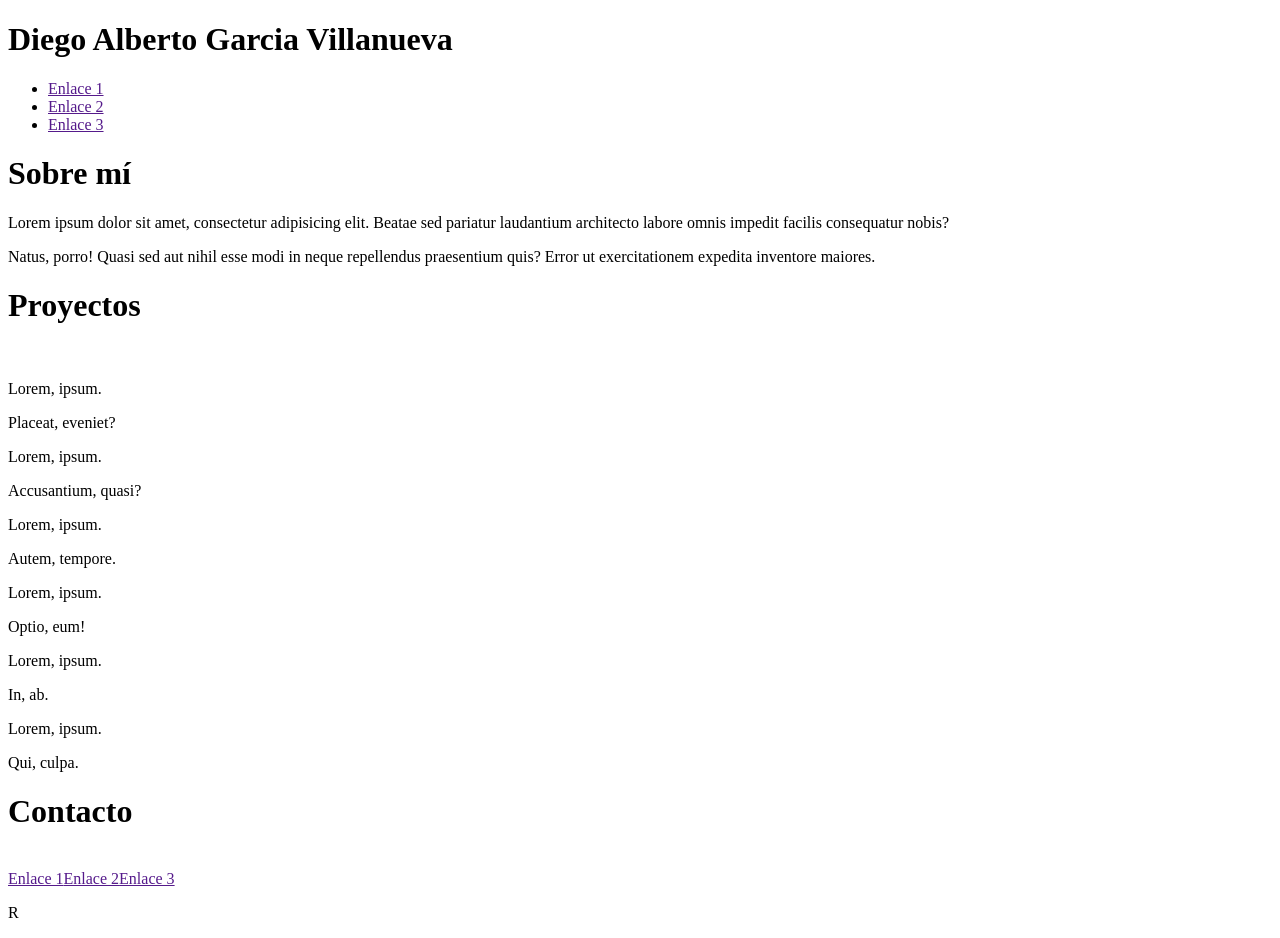
==== index.html @ e9d18394 "Maqueta HTML5" ====
<!DOCTYPE html>
<html lang="en">
<head>
    <meta charset="UTF-8">
    <meta name="viewport" content="width=device-width, initial-scale=1.0">
    <title>Colegio</title>
</head>
<body>
<h1>Diego Alberto Garcia Villanueva</h1>
<nav>
    <ul>
        <li><a href="">Enlace 1</a></li>
        <li><a href="">Enlace 2</a></li>
        <li><a href="">Enlace 3</a></li>
    </ul>
</nav>


<section id="sobremi"></section>
<h1>Sobre mí</h1>
<p>Lorem ipsum dolor sit amet, consectetur adipisicing elit. Beatae sed pariatur laudantium architecto labore omnis impedit facilis consequatur nobis?</p>
<p>Natus, porro! Quasi sed aut nihil esse modi in neque repellendus praesentium quis? Error ut exercitationem expedita inventore maiores.</p>

<h1>Proyectos</h1> <br>
<section>
    <article>
        <p>Lorem, ipsum.</p>
        <p>Placeat, eveniet?</p>
    </article>
    <article>
        <p>Lorem, ipsum.</p>
        <p>Accusantium, quasi?</p>
    </article>
    <article>
        <p>Lorem, ipsum.</p>
        <p>Autem, tempore.</p>
    </article>
</section>
<section>
    <article>
        <p>Lorem, ipsum.</p>
        <p>Optio, eum!</p>
    </article>
    <article>
        <p>Lorem, ipsum.</p>
        <p>In, ab.</p>
    </article>
    <article>
        <p>Lorem, ipsum.</p>
        <p>Qui, culpa.</p>
    </article>
</section>
<h1>Contacto</h1> <br>
<footer>
    <nav><a href="">Enlace 1</a><a href="">Enlace 2</a><a href="">Enlace 3</a></nav>
</footer>
<P>R</P>
</body>
</html>
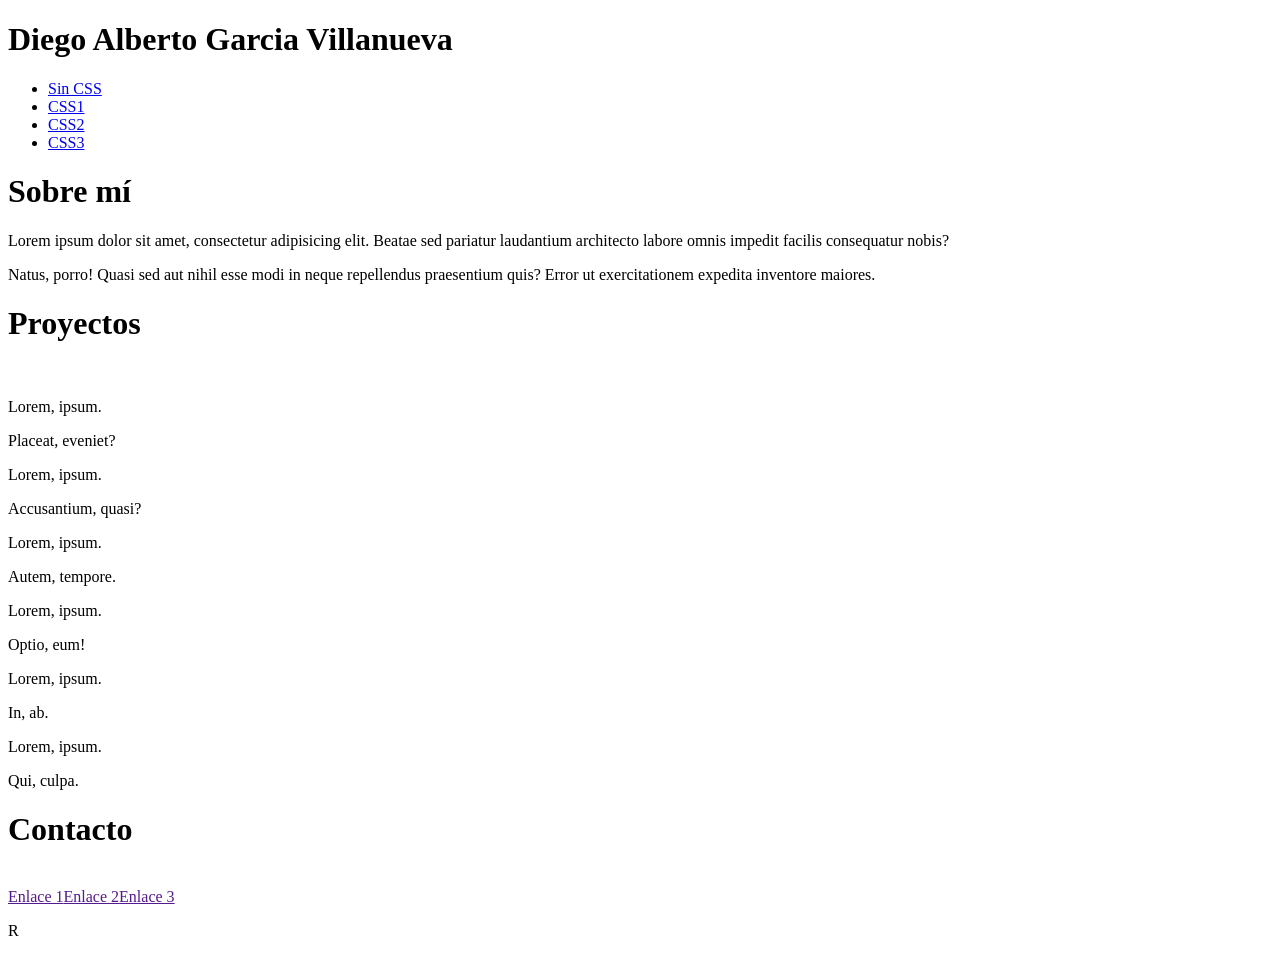
==== commit da9ec57a: "Add files via upload" ====
--- a/index.html
+++ b/index.html
@@ -1,59 +1,61 @@
-<!DOCTYPE html>
-<html lang="en">
-<head>
-    <meta charset="UTF-8">
-    <meta name="viewport" content="width=device-width, initial-scale=1.0">
-    <title>Colegio</title>
-</head>
-<body>
-<h1>Diego Alberto Garcia Villanueva</h1>
-<nav>
-    <ul>
-        <li><a href="">Enlace 1</a></li>
-        <li><a href="">Enlace 2</a></li>
-        <li><a href="">Enlace 3</a></li>
-    </ul>
-</nav>
-
-
-<section id="sobremi"></section>
-<h1>Sobre mí</h1>
-<p>Lorem ipsum dolor sit amet, consectetur adipisicing elit. Beatae sed pariatur laudantium architecto labore omnis impedit facilis consequatur nobis?</p>
-<p>Natus, porro! Quasi sed aut nihil esse modi in neque repellendus praesentium quis? Error ut exercitationem expedita inventore maiores.</p>
-
-<h1>Proyectos</h1> <br>
-<section>
-    <article>
-        <p>Lorem, ipsum.</p>
-        <p>Placeat, eveniet?</p>
-    </article>
-    <article>
-        <p>Lorem, ipsum.</p>
-        <p>Accusantium, quasi?</p>
-    </article>
-    <article>
-        <p>Lorem, ipsum.</p>
-        <p>Autem, tempore.</p>
-    </article>
-</section>
-<section>
-    <article>
-        <p>Lorem, ipsum.</p>
-        <p>Optio, eum!</p>
-    </article>
-    <article>
-        <p>Lorem, ipsum.</p>
-        <p>In, ab.</p>
-    </article>
-    <article>
-        <p>Lorem, ipsum.</p>
-        <p>Qui, culpa.</p>
-    </article>
-</section>
-<h1>Contacto</h1> <br>
-<footer>
-    <nav><a href="">Enlace 1</a><a href="">Enlace 2</a><a href="">Enlace 3</a></nav>
-</footer>
-<P>R</P>
-</body>
+<!DOCTYPE html>
+<html lang="en">
+<head>
+    <meta charset="UTF-8">
+    <meta name="viewport" content="width=device-width, initial-scale=1.0">
+    <title>Colegio</title>
+
+</head>
+<body>
+<h1>Diego Alberto Garcia Villanueva </h1>
+<nav>
+    <ul>
+        <li><a href="index.html">Sin CSS</a></li>
+        <li><a href="index1.html">CSS1</a></li>
+        <li><a href="index2.html">CSS2</a></li>
+        <li><a href="index3.html">CSS3</a></li>
+    </ul>
+</nav>
+
+
+<section id="sobremi"></section>
+<h1>Sobre mí</h1>
+<p>Lorem ipsum dolor sit amet, consectetur adipisicing elit. Beatae sed pariatur laudantium architecto labore omnis impedit facilis consequatur nobis?</p>
+<p>Natus, porro! Quasi sed aut nihil esse modi in neque repellendus praesentium quis? Error ut exercitationem expedita inventore maiores.</p>
+
+<h1>Proyectos</h1> <br>
+<section>
+    <article>
+        <p>Lorem, ipsum.</p>
+        <p>Placeat, eveniet?</p>
+    </article>
+    <article>
+        <p>Lorem, ipsum.</p>
+        <p>Accusantium, quasi?</p>
+    </article>
+    <article>
+        <p>Lorem, ipsum.</p>
+        <p>Autem, tempore.</p>
+    </article>
+</section>
+<section>
+    <article>
+        <p>Lorem, ipsum.</p>
+        <p>Optio, eum!</p>
+    </article>
+    <article>
+        <p>Lorem, ipsum.</p>
+        <p>In, ab.</p>
+    </article>
+    <article>
+        <p>Lorem, ipsum.</p>
+        <p>Qui, culpa.</p>
+    </article>
+</section>
+<h1>Contacto</h1> <br>
+<footer>
+    <nav><a href="">Enlace 1</a><a href="">Enlace 2</a><a href="">Enlace 3</a></nav>
+</footer>
+<P>R</P>
+</body>
 </html>
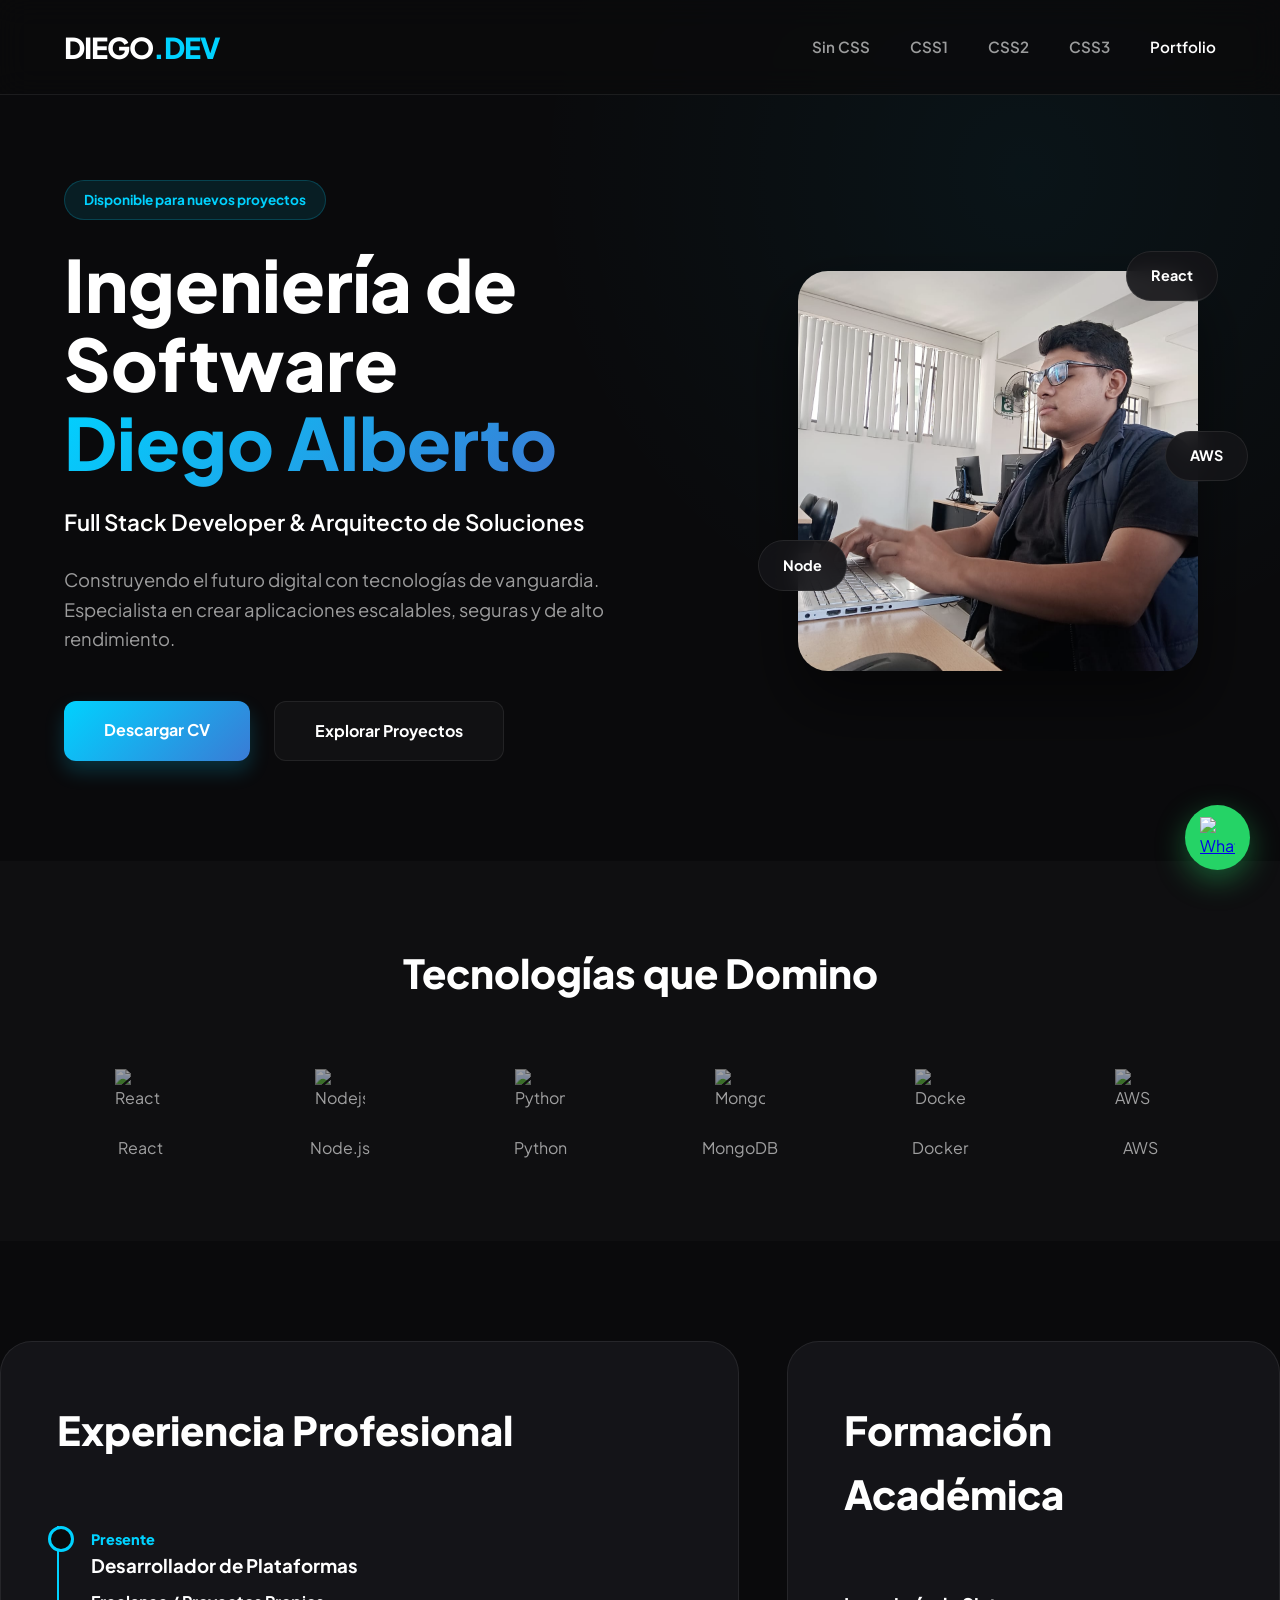
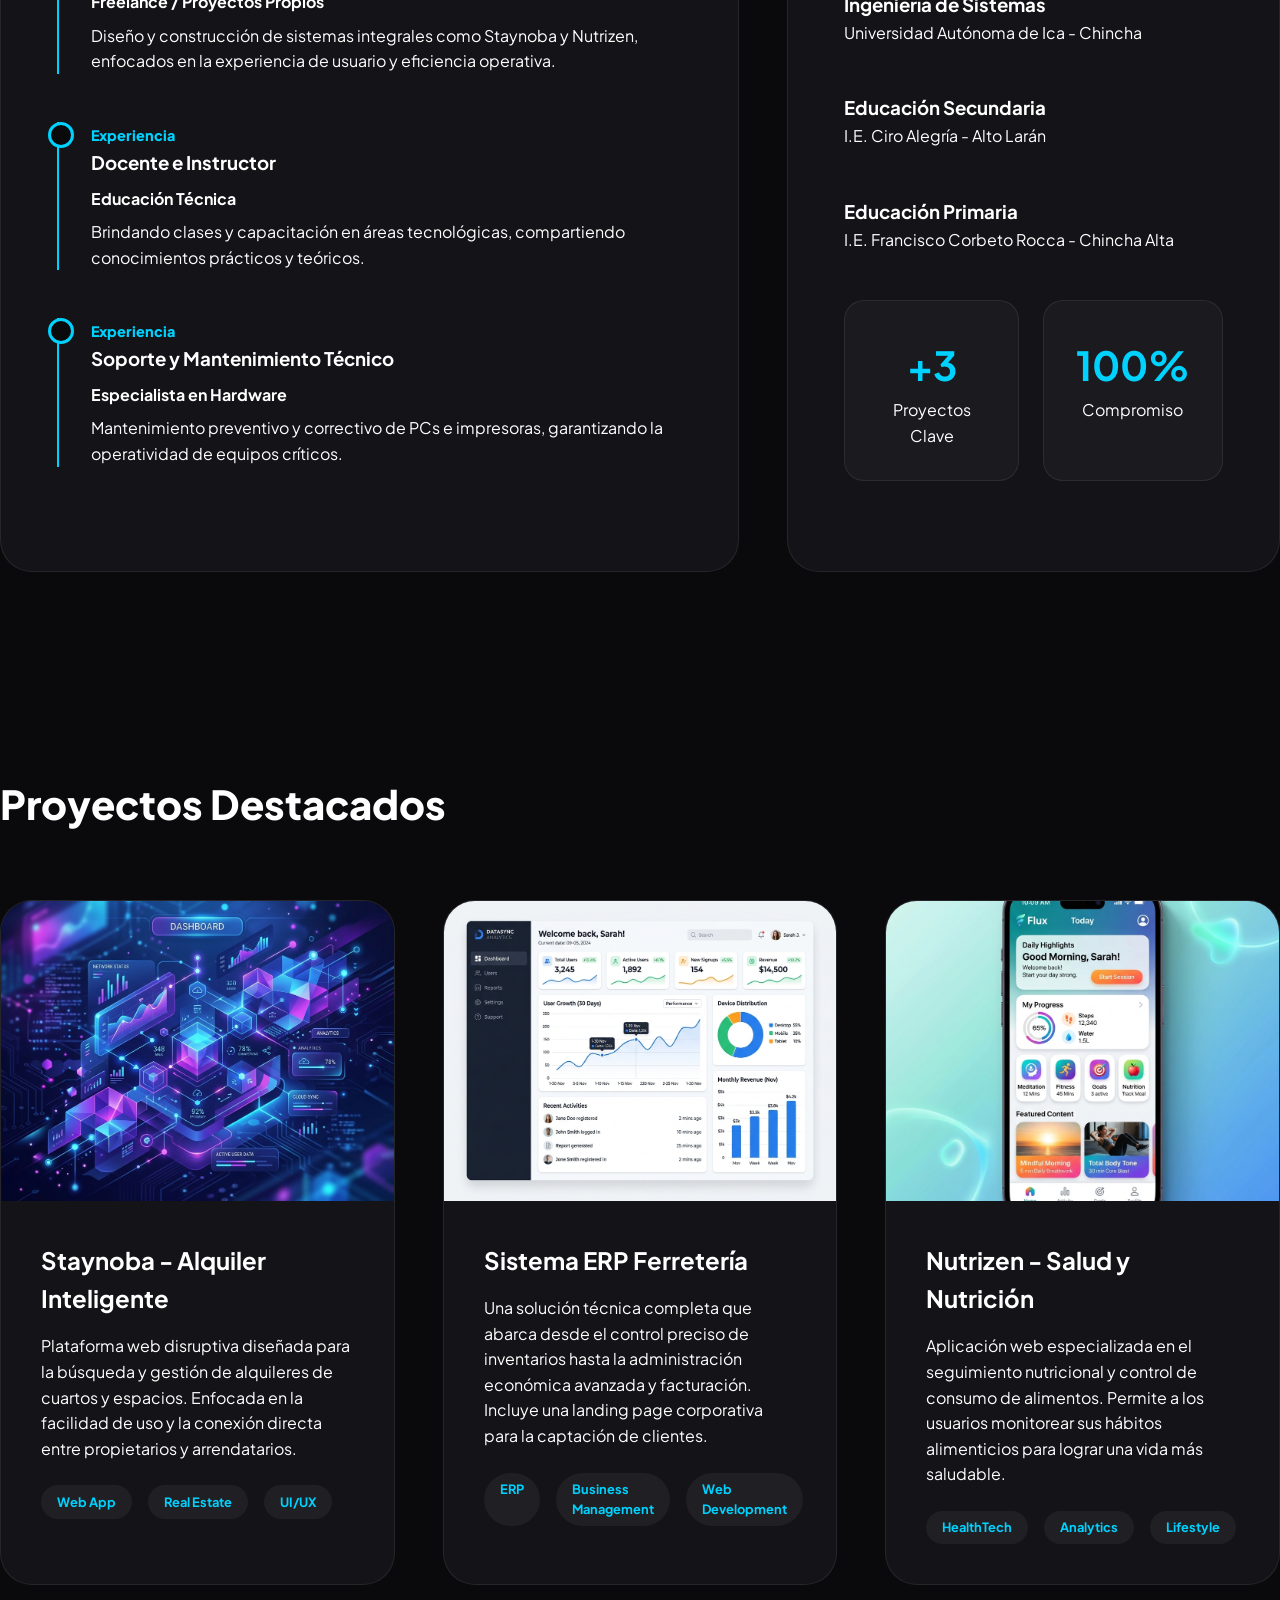
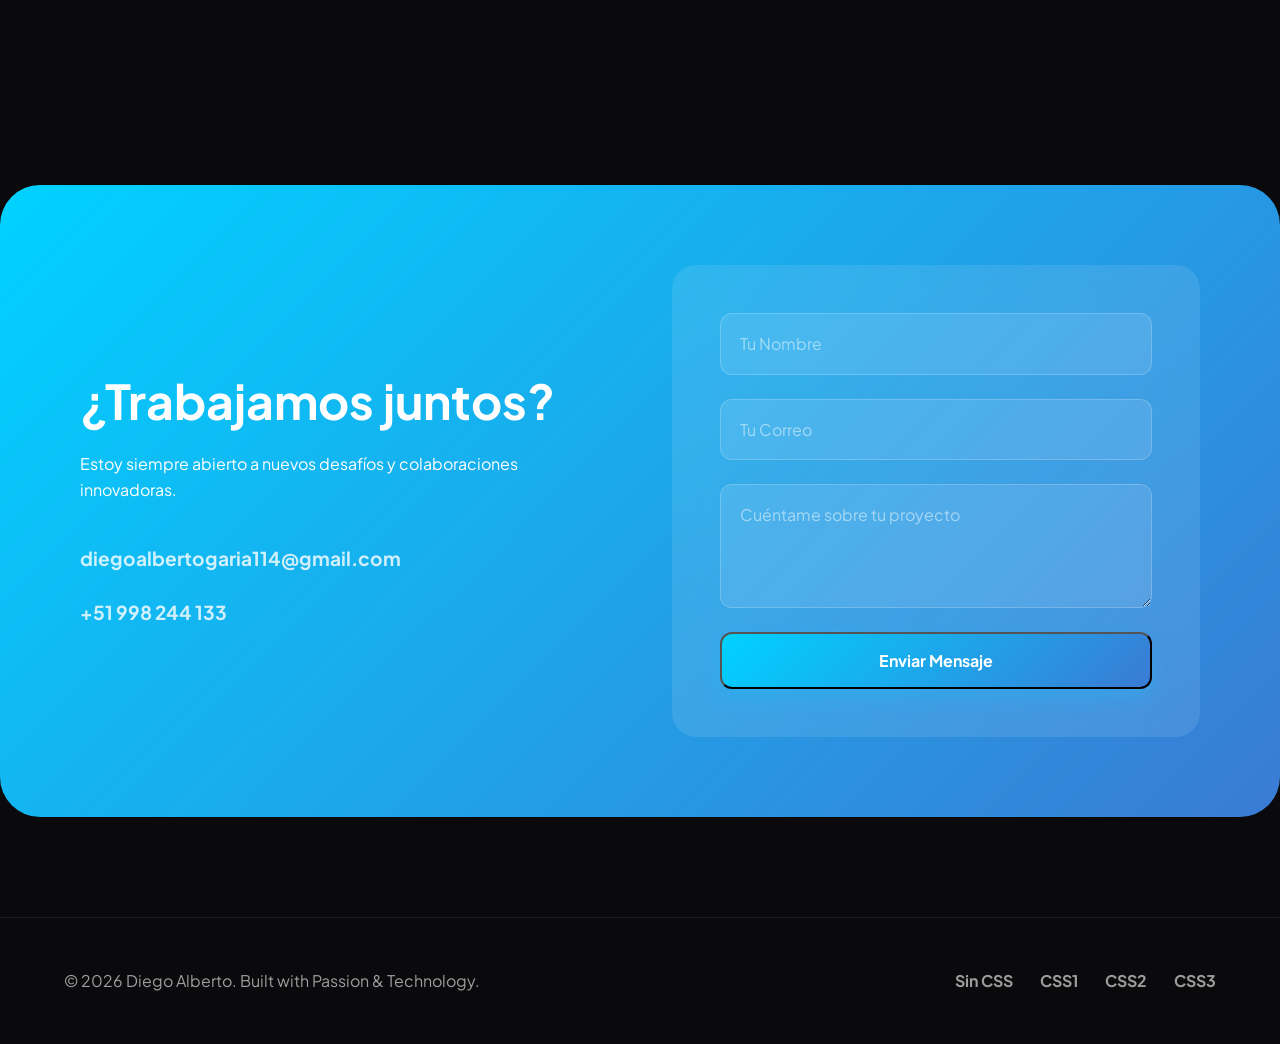
==== commit 97875226: "Primer commit: Portafolio Premium Diego Alberto" ====
--- a/index.html
+++ b/index.html
@@ -1,61 +1,213 @@
-<!DOCTYPE html>
-<html lang="en">
-<head>
-    <meta charset="UTF-8">
-    <meta name="viewport" content="width=device-width, initial-scale=1.0">
-    <title>Colegio</title>
-
-</head>
-<body>
-<h1>Diego Alberto Garcia Villanueva </h1>
-<nav>
-    <ul>
-        <li><a href="index.html">Sin CSS</a></li>
-        <li><a href="index1.html">CSS1</a></li>
-        <li><a href="index2.html">CSS2</a></li>
-        <li><a href="index3.html">CSS3</a></li>
-    </ul>
-</nav>
-
-
-<section id="sobremi"></section>
-<h1>Sobre mí</h1>
-<p>Lorem ipsum dolor sit amet, consectetur adipisicing elit. Beatae sed pariatur laudantium architecto labore omnis impedit facilis consequatur nobis?</p>
-<p>Natus, porro! Quasi sed aut nihil esse modi in neque repellendus praesentium quis? Error ut exercitationem expedita inventore maiores.</p>
-
-<h1>Proyectos</h1> <br>
-<section>
-    <article>
-        <p>Lorem, ipsum.</p>
-        <p>Placeat, eveniet?</p>
-    </article>
-    <article>
-        <p>Lorem, ipsum.</p>
-        <p>Accusantium, quasi?</p>
-    </article>
-    <article>
-        <p>Lorem, ipsum.</p>
-        <p>Autem, tempore.</p>
-    </article>
-</section>
-<section>
-    <article>
-        <p>Lorem, ipsum.</p>
-        <p>Optio, eum!</p>
-    </article>
-    <article>
-        <p>Lorem, ipsum.</p>
-        <p>In, ab.</p>
-    </article>
-    <article>
-        <p>Lorem, ipsum.</p>
-        <p>Qui, culpa.</p>
-    </article>
-</section>
-<h1>Contacto</h1> <br>
-<footer>
-    <nav><a href="">Enlace 1</a><a href="">Enlace 2</a><a href="">Enlace 3</a></nav>
-</footer>
-<P>R</P>
-</body>
-</html>+<!DOCTYPE html>
+<html lang="es">
+
+<head>
+    <meta charset="UTF-8">
+    <meta name="viewport" content="width=device-width, initial-scale=1.0">
+    <title>Diego Alberto - Full Stack Developer | Portafolio</title>
+    <link rel="preconnect" href="https://fonts.googleapis.com">
+    <link rel="preconnect" href="https://fonts.gstatic.com" crossorigin>
+    <link href="https://fonts.googleapis.com/css2?family=Plus+Jakarta+Sans:wght@300;400;500;600;700;800&display=swap"
+        rel="stylesheet">
+    <link rel="stylesheet" href="portafolio.css">
+</head>
+
+<body class="premium-portfolio">
+    <!-- Navbar -->
+    <header class="main-header">
+        <nav class="container">
+            <div class="logo">DIEGO<span>.DEV</span></div>
+            <ul class="nav-links">
+                <li><a href="links.html">Sin CSS</a></li>
+                <li><a href="index1.html">CSS1</a></li>
+                <li><a href="index2.html">CSS2</a></li>
+                <li><a href="index3.html">CSS3</a></li>
+                <li><a href="temp_links.html" class="active">Portfolio</a></li>
+            </ul>
+        </nav>
+    </header>
+
+    <main>
+        <!-- Hero Section -->
+        <section id="inicio" class="hero-section">
+            <div class="container hero-container">
+                <div class="hero-content">
+                    <span class="badge">Disponible para nuevos proyectos</span>
+                    <h1>Ingeniería de Software <br> <span class="highlight">Diego Alberto</span></h1>
+                    <p class="role">Full Stack Developer & Arquitecto de Soluciones</p>
+                    <p class="description">Construyendo el futuro digital con tecnologías de vanguardia. Especialista en
+                        crear aplicaciones escalables, seguras y de alto rendimiento.</p>
+                    <div class="hero-btns">
+                        <a href="CV_Diego.pdf" download class="btn btn-filled">Descargar CV</a>
+                        <a href="#proyectos" class="btn btn-outlined">Explorar Proyectos</a>
+                    </div>
+                </div>
+                <div class="hero-image">
+                    <div class="img-wrapper">
+                        <img src="profile.png" alt="Diego Alberto" id="profile-img">
+                        <div class="tech-orb orb-1">React</div>
+                        <div class="tech-orb orb-2">Node</div>
+                        <div class="tech-orb orb-3">AWS</div>
+                    </div>
+                </div>
+            </div>
+        </section>
+
+        <!-- Tech Stack Section -->
+        <section class="tech-stack">
+            <div class="container">
+                <h2 class="section-title text-center">Tecnologías que Domino</h2>
+                <div class="tech-grid">
+                    <div class="tech-item"><img
+                            src="https://raw.githubusercontent.com/devicons/devicon/master/icons/react/react-original.svg"
+                            alt="React"><span>React</span></div>
+                    <div class="tech-item"><img
+                            src="https://raw.githubusercontent.com/devicons/devicon/master/icons/nodejs/nodejs-original.svg"
+                            alt="Nodejs"><span>Node.js</span></div>
+                    <div class="tech-item"><img
+                            src="https://raw.githubusercontent.com/devicons/devicon/master/icons/python/python-original.svg"
+                            alt="Python"><span>Python</span></div>
+                    <div class="tech-item"><img
+                            src="https://raw.githubusercontent.com/devicons/devicon/master/icons/mongodb/mongodb-original.svg"
+                            alt="MongoDB"><span>MongoDB</span></div>
+                    <div class="tech-item"><img
+                            src="https://raw.githubusercontent.com/devicons/devicon/master/icons/docker/docker-original.svg"
+                            alt="Docker"><span>Docker</span></div>
+                    <div class="tech-item"><img
+                            src="https://raw.githubusercontent.com/devicons/devicon/master/icons/amazonwebservices/amazonwebservices-original-wordmark.svg"
+                            alt="AWS"><span>AWS</span></div>
+                </div>
+            </div>
+        </section>
+
+        <!-- About & CV -->
+        <section id="sobre-mi" class="about-cv-section container">
+            <div class="glass-grid">
+                <div class="cv-column">
+                    <h2 class="section-title">Experiencia Profesional</h2>
+                    <div class="timeline">
+                        <div class="timeline-item">
+                            <span class="date">Presente</span>
+                            <h3>Desarrollador de Plataformas</h3>
+                            <p class="company">Freelance / Proyectos Propios</p>
+                            <p>Diseño y construcción de sistemas integrales como Staynoba y Nutrizen, enfocados en la experiencia de usuario y eficiencia operativa.</p>
+                        </div>
+                        <div class="timeline-item">
+                            <span class="date">Experiencia</span>
+                            <h3>Docente e Instructor</h3>
+                            <p class="company">Educación Técnica</p>
+                            <p>Brindando clases y capacitación en áreas tecnológicas, compartiendo conocimientos prácticos y teóricos.</p>
+                        </div>
+                        <div class="timeline-item">
+                            <span class="date">Experiencia</span>
+                            <h3>Soporte y Mantenimiento Técnico</h3>
+                            <p class="company">Especialista en Hardware</p>
+                            <p>Mantenimiento preventivo y correctivo de PCs e impresoras, garantizando la operatividad de equipos críticos.</p>
+                        </div>
+                    </div>
+                </div>
+                <div class="cv-column">
+                    <h2 class="section-title">Formación Académica</h2>
+                    <div class="edu-card">
+                        <h3>Ingeniería de Sistemas</h3>
+                        <p>Universidad Autónoma de Ica - Chincha</p>
+                    </div>
+                    <div class="edu-card">
+                        <h3>Educación Secundaria</h3>
+                        <p>I.E. Ciro Alegría - Alto Larán</p>
+                    </div>
+                    <div class="edu-card">
+                        <h3>Educación Primaria</h3>
+                        <p>I.E. Francisco Corbeto Rocca - Chincha Alta</p>
+                    </div>
+                    <div class="stats-grid">
+                        <div class="stat-item"><h4>+3</h4><p>Proyectos Clave</p></div>
+                        <div class="stat-item"><h4>100%</h4><p>Compromiso</p></div>
+                    </div>
+                </div>
+            </div>
+        </section>
+
+        <section id="proyectos" class="projects-section container">
+            <h2 class="section-title">Proyectos Destacados</h2>
+            <div class="projects-container">
+                <article class="project-card-premium">
+                    <div class="project-preview">
+                        <img src="project1.png" alt="Staynoba">
+                    </div>
+                    <div class="project-details">
+                        <h3>Staynoba - Alquiler Inteligente</h3>
+                        <p>Plataforma web disruptiva diseñada para la búsqueda y gestión de alquileres de cuartos y espacios. Enfocada en la facilidad de uso y la conexión directa entre propietarios y arrendatarios.</p>
+                        <div class="project-tags">
+                            <span>Web App</span><span>Real Estate</span><span>UI/UX</span>
+                        </div>
+                    </div>
+                </article>
+                <article class="project-card-premium">
+                    <div class="project-preview">
+                        <img src="project2.png" alt="Sistema Ferretería">
+                    </div>
+                    <div class="project-details">
+                        <h3>Sistema ERP Ferretería</h3>
+                        <p>Una solución técnica completa que abarca desde el control preciso de inventarios hasta la administración económica avanzada y facturación. Incluye una landing page corporativa para la captación de clientes.</p>
+                        <div class="project-tags">
+                            <span>ERP</span><span>Business Management</span><span>Web Development</span>
+                        </div>
+                    </div>
+                </article>
+                <article class="project-card-premium">
+                    <div class="project-preview">
+                        <img src="project3.png" alt="Nutrizen">
+                    </div>
+                    <div class="project-details">
+                        <h3>Nutrizen - Salud y Nutrición</h3>
+                        <p>Aplicación web especializada en el seguimiento nutricional y control de consumo de alimentos. Permite a los usuarios monitorear sus hábitos alimenticios para lograr una vida más saludable.</p>
+                        <div class="project-tags">
+                            <span>HealthTech</span><span>Analytics</span><span>Lifestyle</span>
+                        </div>
+                    </div>
+                </article>
+            </div>
+        </section>
+
+        <!-- Contact Section -->
+        <section id="contacto" class="contact-premium container">
+            <div class="contact-wrapper">
+                <div class="contact-info">
+                    <h2>¿Trabajamos juntos?</h2>
+                    <p>Estoy siempre abierto a nuevos desafíos y colaboraciones innovadoras.</p>
+                    <div class="contact-links">
+                        <a href="mailto:diegoalbertogaria114@gmail.com"
+                            class="c-link">diegoalbertogaria114@gmail.com</a>
+                        <a href="tel:998244133" class="c-link">+51 998 244 133</a>
+                    </div>
+                </div>
+                <form class="contact-form">
+                    <input type="text" placeholder="Tu Nombre" required>
+                    <input type="email" placeholder="Tu Correo" required>
+                    <textarea placeholder="Cuéntame sobre tu proyecto" rows="4" required></textarea>
+                    <button type="submit" class="btn btn-filled">Enviar Mensaje</button>
+                </form>
+            </div>
+        </section>
+    </main>
+
+    <footer>
+        <div class="container footer-bottom">
+            <p>&copy; 2026 Diego Alberto. Built with Passion & Technology.</p>
+            <div class="footer-return">
+                <a href="links.html">Sin CSS</a>
+                <a href="index1.html">CSS1</a>
+                <a href="index2.html">CSS2</a>
+                <a href="index3.html">CSS3</a>
+            </div>
+        </div>
+    </footer>
+
+    <!-- WhatsApp Button -->
+    <a href="https://wa.me/51998244133" class="whatsapp-btn" target="_blank">
+        <img src="https://upload.wikimedia.org/wikipedia/commons/6/6b/WhatsApp.svg" alt="WhatsApp">
+    </a>
+</body>
+
+</html>
--- a/portafolio.css
+++ b/portafolio.css
@@ -0,0 +1,499 @@
+/* Premium Technology Portfolio System */
+:root {
+    --bg-dark: #0a0a0c;
+    --bg-card: #141418;
+    --primary: #00d2ff;
+    --secondary: #3a7bd5;
+    --accent: #25d366;
+    --text-white: #ffffff;
+    --text-muted: rgba(255, 255, 255, 0.6);
+    --gradient: linear-gradient(135deg, var(--primary) 0%, var(--secondary) 100%);
+    --glass: rgba(255, 255, 255, 0.03);
+    --glass-border: rgba(255, 255, 255, 0.08);
+}
+
+* {
+    margin: 0;
+    padding: 0;
+    box-sizing: border-box;
+    font-family: 'Plus Jakarta Sans', sans-serif;
+    scroll-behavior: smooth;
+}
+
+body {
+    background-color: var(--bg-dark);
+    color: var(--text-white);
+    line-height: 1.6;
+    overflow-x: hidden;
+}
+
+.container {
+    max-width: 1300px;
+    margin: 0 auto;
+    padding: 0 5%;
+}
+
+/* Header */
+.main-header {
+    background: rgba(10, 10, 12, 0.8);
+    backdrop-filter: blur(15px);
+    padding: 1.5rem 0;
+    position: fixed;
+    width: 100%;
+    top: 0;
+    z-index: 1000;
+    border-bottom: 1px solid var(--glass-border);
+}
+
+.main-header nav {
+    display: flex;
+    justify-content: space-between;
+    align-items: center;
+}
+
+.logo {
+    font-size: 1.8rem;
+    font-weight: 800;
+    letter-spacing: -1px;
+}
+
+.logo span {
+    color: var(--primary);
+}
+
+.nav-links {
+    display: flex;
+    list-style: none;
+    gap: 2.5rem;
+}
+
+.nav-links a {
+    text-decoration: none;
+    color: var(--text-muted);
+    font-size: 0.95rem;
+    font-weight: 600;
+    transition: 0.3s;
+}
+
+.nav-links a:hover, .nav-links a.active {
+    color: var(--text-white);
+}
+
+/* Hero Section */
+.hero-section {
+    padding: 180px 0 100px;
+    background: radial-gradient(circle at 80% 20%, rgba(0, 210, 255, 0.05) 0%, transparent 40%);
+}
+
+.hero-container {
+    display: flex;
+    align-items: center;
+    gap: 4rem;
+}
+
+.hero-content {
+    flex: 1.5;
+}
+
+.badge {
+    background: rgba(0, 210, 255, 0.1);
+    color: var(--primary);
+    padding: 0.5rem 1.2rem;
+    border-radius: 50px;
+    font-size: 0.85rem;
+    font-weight: 700;
+    display: inline-block;
+    margin-bottom: 1.5rem;
+    border: 1px solid rgba(0, 210, 255, 0.2);
+}
+
+.hero-content h1 {
+    font-size: clamp(2.5rem, 6vw, 4.5rem);
+    line-height: 1.1;
+    margin-bottom: 1.5rem;
+    font-weight: 800;
+}
+
+.highlight {
+    background: var(--gradient);
+    -webkit-background-clip: text;
+    -webkit-text-fill-color: transparent;
+}
+
+.role {
+    font-size: 1.4rem;
+    font-weight: 600;
+    color: var(--text-white);
+    margin-bottom: 1.5rem;
+}
+
+.description {
+    color: var(--text-muted);
+    font-size: 1.15rem;
+    margin-bottom: 3rem;
+    max-width: 600px;
+}
+
+.hero-btns {
+    display: flex;
+    gap: 1.5rem;
+}
+
+.btn {
+    padding: 1rem 2.5rem;
+    border-radius: 12px;
+    text-decoration: none;
+    font-weight: 700;
+    transition: all 0.4s cubic-bezier(0.175, 0.885, 0.32, 1.275);
+    font-size: 1rem;
+}
+
+.btn-filled {
+    background: var(--gradient);
+    color: white;
+    box-shadow: 0 10px 20px rgba(0, 210, 255, 0.2);
+}
+
+.btn-filled:hover {
+    transform: translateY(-5px);
+    box-shadow: 0 15px 30px rgba(0, 210, 255, 0.4);
+}
+
+.btn-outlined {
+    border: 1px solid var(--glass-border);
+    color: var(--text-white);
+    background: var(--glass);
+}
+
+.btn-outlined:hover {
+    background: rgba(255,255,255,0.05);
+    transform: translateY(-5px);
+}
+
+/* Hero Image & Orbs */
+.hero-image {
+    flex: 1;
+    display: flex;
+    justify-content: center;
+    position: relative;
+}
+
+.img-wrapper {
+    width: 400px;
+    height: 400px;
+    position: relative;
+}
+
+#profile-img {
+    width: 100%;
+    height: 100%;
+    object-fit: cover;
+    border-radius: 30px;
+    filter: grayscale(20%);
+    box-shadow: 0 30px 60px rgba(0,0,0,0.5);
+}
+
+.tech-orb {
+    position: absolute;
+    padding: 0.8rem 1.5rem;
+    background: rgba(20, 20, 24, 0.9);
+    border: 1px solid var(--glass-border);
+    backdrop-filter: blur(10px);
+    border-radius: 50px;
+    font-weight: 700;
+    font-size: 0.9rem;
+    animation: floating 3s ease-in-out infinite;
+}
+
+.orb-1 { top: -20px; right: -20px; animation-delay: 0s; }
+.orb-2 { bottom: 20%; left: -40px; animation-delay: 1s; }
+.orb-3 { top: 40%; right: -50px; animation-delay: 2s; }
+
+@keyframes floating {
+    0%, 100% { transform: translateY(0); }
+    50% { transform: translateY(-15px); }
+}
+
+/* Tech Stack */
+.tech-stack {
+    padding: 80px 0;
+    background: rgba(255, 255, 255, 0.02);
+}
+
+.section-title {
+    font-size: 2.5rem;
+    margin-bottom: 4rem;
+    font-weight: 800;
+}
+
+.text-center { text-align: center; }
+
+.tech-grid {
+    display: grid;
+    grid-template-columns: repeat(auto-fit, minmax(150px, 1fr));
+    gap: 3rem;
+    justify-items: center;
+}
+
+.tech-item {
+    display: flex;
+    flex-direction: column;
+    align-items: center;
+    gap: 1rem;
+    opacity: 0.6;
+    transition: 0.3s;
+}
+
+.tech-item:hover {
+    opacity: 1;
+    transform: translateY(-5px);
+}
+
+.tech-item img {
+    width: 50px;
+    height: 50px;
+}
+
+/* About & CV Glass */
+.about-cv-section { padding: 100px 0; }
+
+.glass-grid {
+    display: grid;
+    grid-template-columns: 1.5fr 1fr;
+    gap: 3rem;
+}
+
+.cv-column {
+    background: var(--bg-card);
+    padding: 3.5rem;
+    border-radius: 32px;
+    border: 1px solid var(--glass-border);
+}
+
+.timeline-item {
+    margin-bottom: 3rem;
+    padding-left: 2rem;
+    border-left: 2px solid var(--primary);
+    position: relative;
+}
+
+.timeline-item::before {
+    content: '';
+    position: absolute;
+    left: -11px;
+    top: 0;
+    width: 20px;
+    height: 20px;
+    background: var(--bg-dark);
+    border: 3px solid var(--primary);
+    border-radius: 50%;
+}
+
+.date {
+    color: var(--primary);
+    font-weight: 800;
+    font-size: 0.9rem;
+}
+
+.company {
+    font-weight: 700;
+    color: var(--text-white);
+    margin: 0.5rem 0;
+}
+
+.edu-card {
+    margin-bottom: 3rem;
+}
+
+.specialization {
+    color: var(--primary);
+    font-weight: 600;
+    margin-top: 0.5rem;
+}
+
+.stats-grid {
+    display: grid;
+    grid-template-columns: 1fr 1fr;
+    gap: 1.5rem;
+}
+
+.stat-item {
+    background: var(--glass);
+    padding: 2rem;
+    border-radius: 20px;
+    text-align: center;
+    border: 1px solid var(--glass-border);
+}
+
+.stat-item h4 { font-size: 2.5rem; color: var(--primary); }
+
+/* Project Cards Premium */
+.projects-section { padding: 100px 0; }
+
+.projects-container {
+    display: grid;
+    grid-template-columns: repeat(auto-fit, minmax(350px, 1fr));
+    gap: 3rem;
+}
+
+.project-card-premium {
+    background: var(--bg-card);
+    border-radius: 32px;
+    overflow: hidden;
+    border: 1px solid var(--glass-border);
+    transition: 0.4s;
+}
+
+.project-card-premium:hover {
+    transform: translateY(-10px);
+    border-color: var(--primary);
+}
+
+.project-preview {
+    height: 300px;
+    overflow: hidden;
+}
+
+.project-preview img {
+    width: 100%;
+    height: 100%;
+    object-fit: cover;
+    transition: 0.5s;
+}
+
+.project-card-premium:hover .project-preview img {
+    transform: scale(1.1);
+}
+
+.project-details { padding: 2.5rem; }
+
+.project-details h3 { font-size: 1.5rem; margin-bottom: 1rem; }
+
+.project-tags {
+    display: flex;
+    gap: 1rem;
+    margin-top: 1.5rem;
+}
+
+.project-tags span {
+    font-size: 0.8rem;
+    background: rgba(255,255,255,0.05);
+    padding: 0.4rem 1rem;
+    border-radius: 50px;
+    color: var(--primary);
+    font-weight: 700;
+}
+
+/* Contact Premium */
+.contact-premium { padding: 100px 0; }
+
+.contact-wrapper {
+    background: var(--gradient);
+    border-radius: 40px;
+    padding: 5rem;
+    display: grid;
+    grid-template-columns: 1fr 1fr;
+    gap: 4rem;
+    align-items: center;
+}
+
+.contact-info h2 { font-size: 3rem; margin-bottom: 1.5rem; line-height: 1.1; }
+
+.contact-links {
+    display: flex;
+    flex-direction: column;
+    gap: 1.5rem;
+    margin-top: 2.5rem;
+}
+
+.c-link {
+    color: white;
+    text-decoration: none;
+    font-size: 1.2rem;
+    font-weight: 700;
+    opacity: 0.8;
+    transition: 0.3s;
+}
+
+.c-link:hover { opacity: 1; transform: translateX(10px); }
+
+.contact-form {
+    background: rgba(255, 255, 255, 0.1);
+    backdrop-filter: blur(20px);
+    padding: 3rem;
+    border-radius: 24px;
+    display: flex;
+    flex-direction: column;
+    gap: 1.5rem;
+}
+
+.contact-form input, .contact-form textarea {
+    background: rgba(255, 255, 255, 0.1);
+    border: 1px solid rgba(255, 255, 255, 0.2);
+    padding: 1.2rem;
+    border-radius: 12px;
+    color: white;
+    font-size: 1rem;
+}
+
+.contact-form input::placeholder, .contact-form textarea::placeholder { color: rgba(255,255,255,0.5); }
+
+/* Footer */
+footer {
+    padding: 50px 0;
+    border-top: 1px solid var(--glass-border);
+}
+
+.footer-bottom {
+    display: flex;
+    justify-content: space-between;
+    align-items: center;
+    color: var(--text-muted);
+}
+
+.footer-return a {
+    color: var(--text-muted);
+    text-decoration: none;
+    margin-left: 1.5rem;
+    font-weight: 700;
+}
+
+.footer-return a:hover { color: var(--primary); }
+
+/* WhatsApp */
+.whatsapp-btn {
+    position: fixed;
+    bottom: 30px;
+    right: 30px;
+    width: 65px;
+    height: 65px;
+    background: var(--accent);
+    border-radius: 50%;
+    display: flex;
+    justify-content: center;
+    align-items: center;
+    box-shadow: 0 10px 30px rgba(37, 211, 102, 0.4);
+    z-index: 2000;
+    transition: 0.3s;
+}
+
+.whatsapp-btn:hover { transform: scale(1.1); }
+.whatsapp-btn img { width: 35px; }
+
+/* Responsive */
+@media (max-width: 992px) {
+    .hero-container, .glass-grid, .projects-container, .contact-wrapper {
+        grid-template-columns: 1fr;
+        text-align: center;
+    }
+    
+    .hero-container { flex-direction: column; }
+    
+    .hero-btns { justify-content: center; }
+    
+    .img-wrapper { width: 300px; height: 300px; }
+    
+    .contact-form { padding: 2rem; }
+    
+    .nav-links { display: none; }
+}
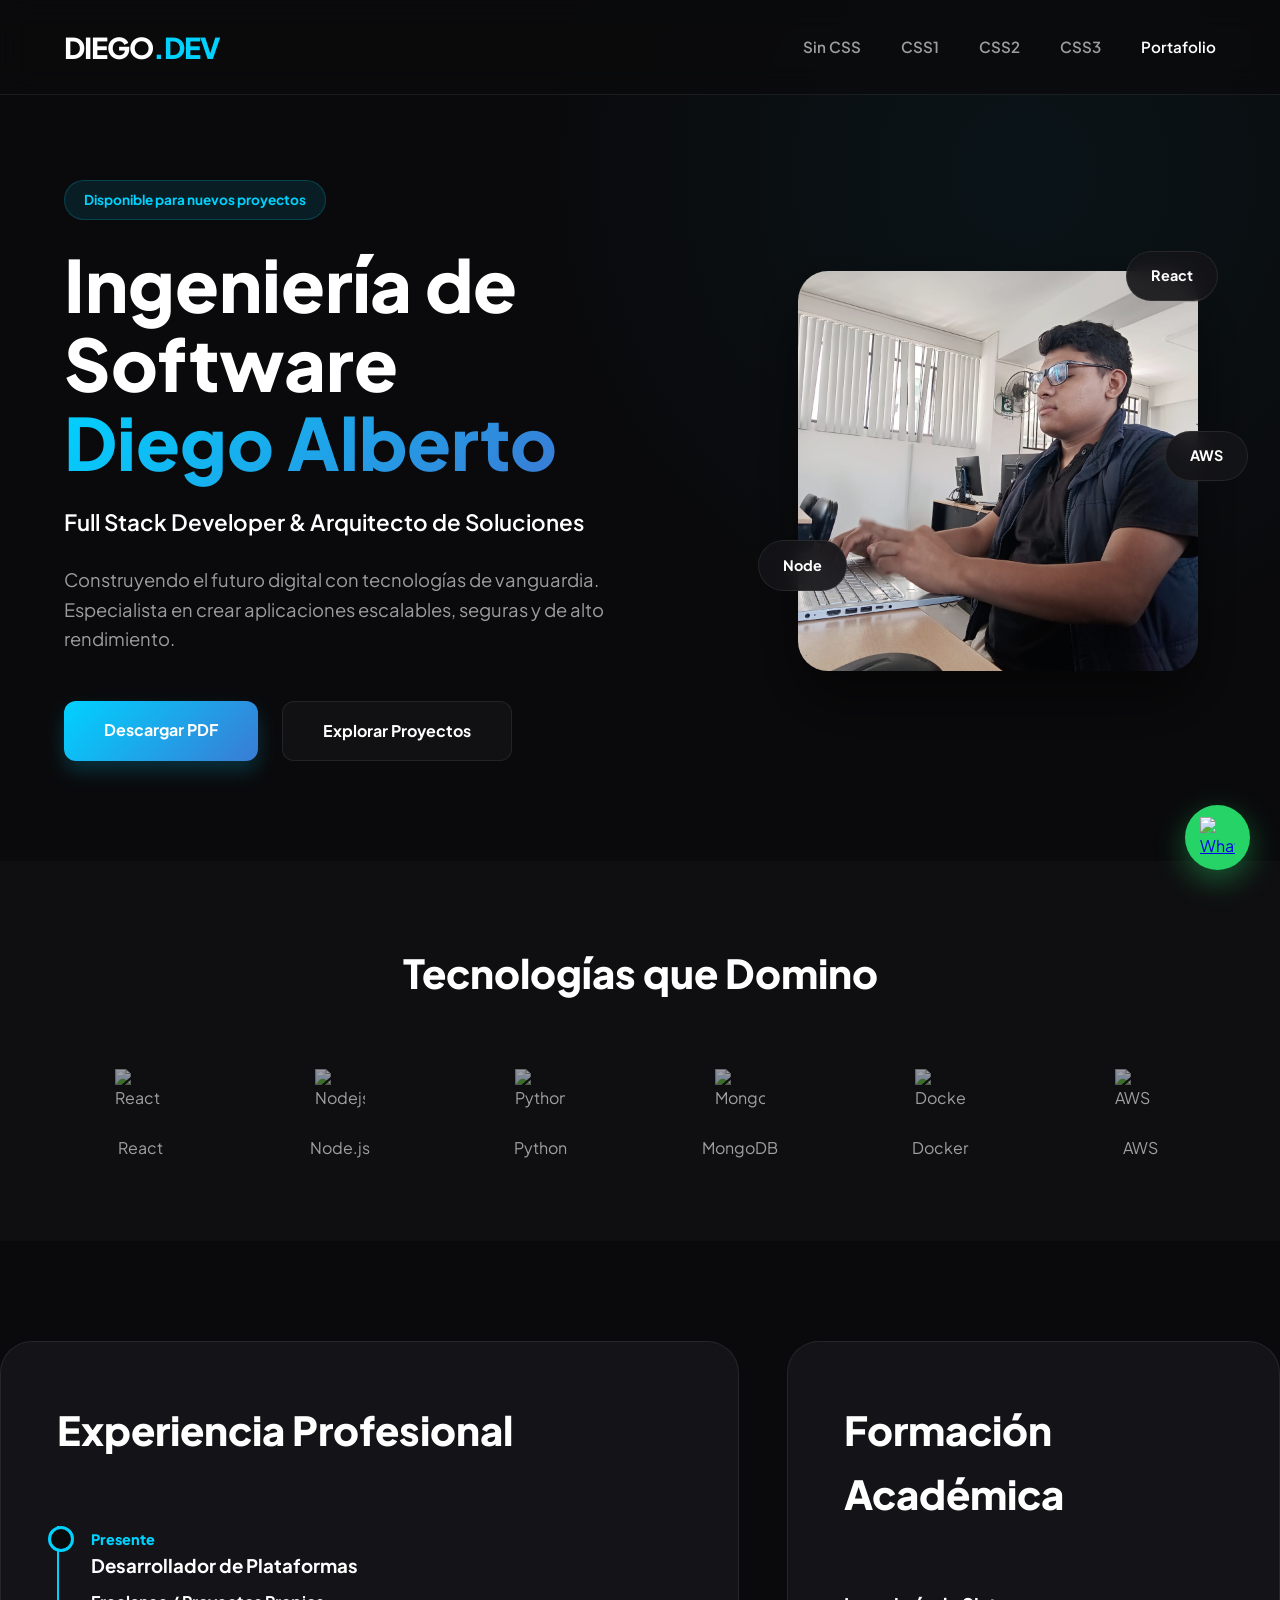
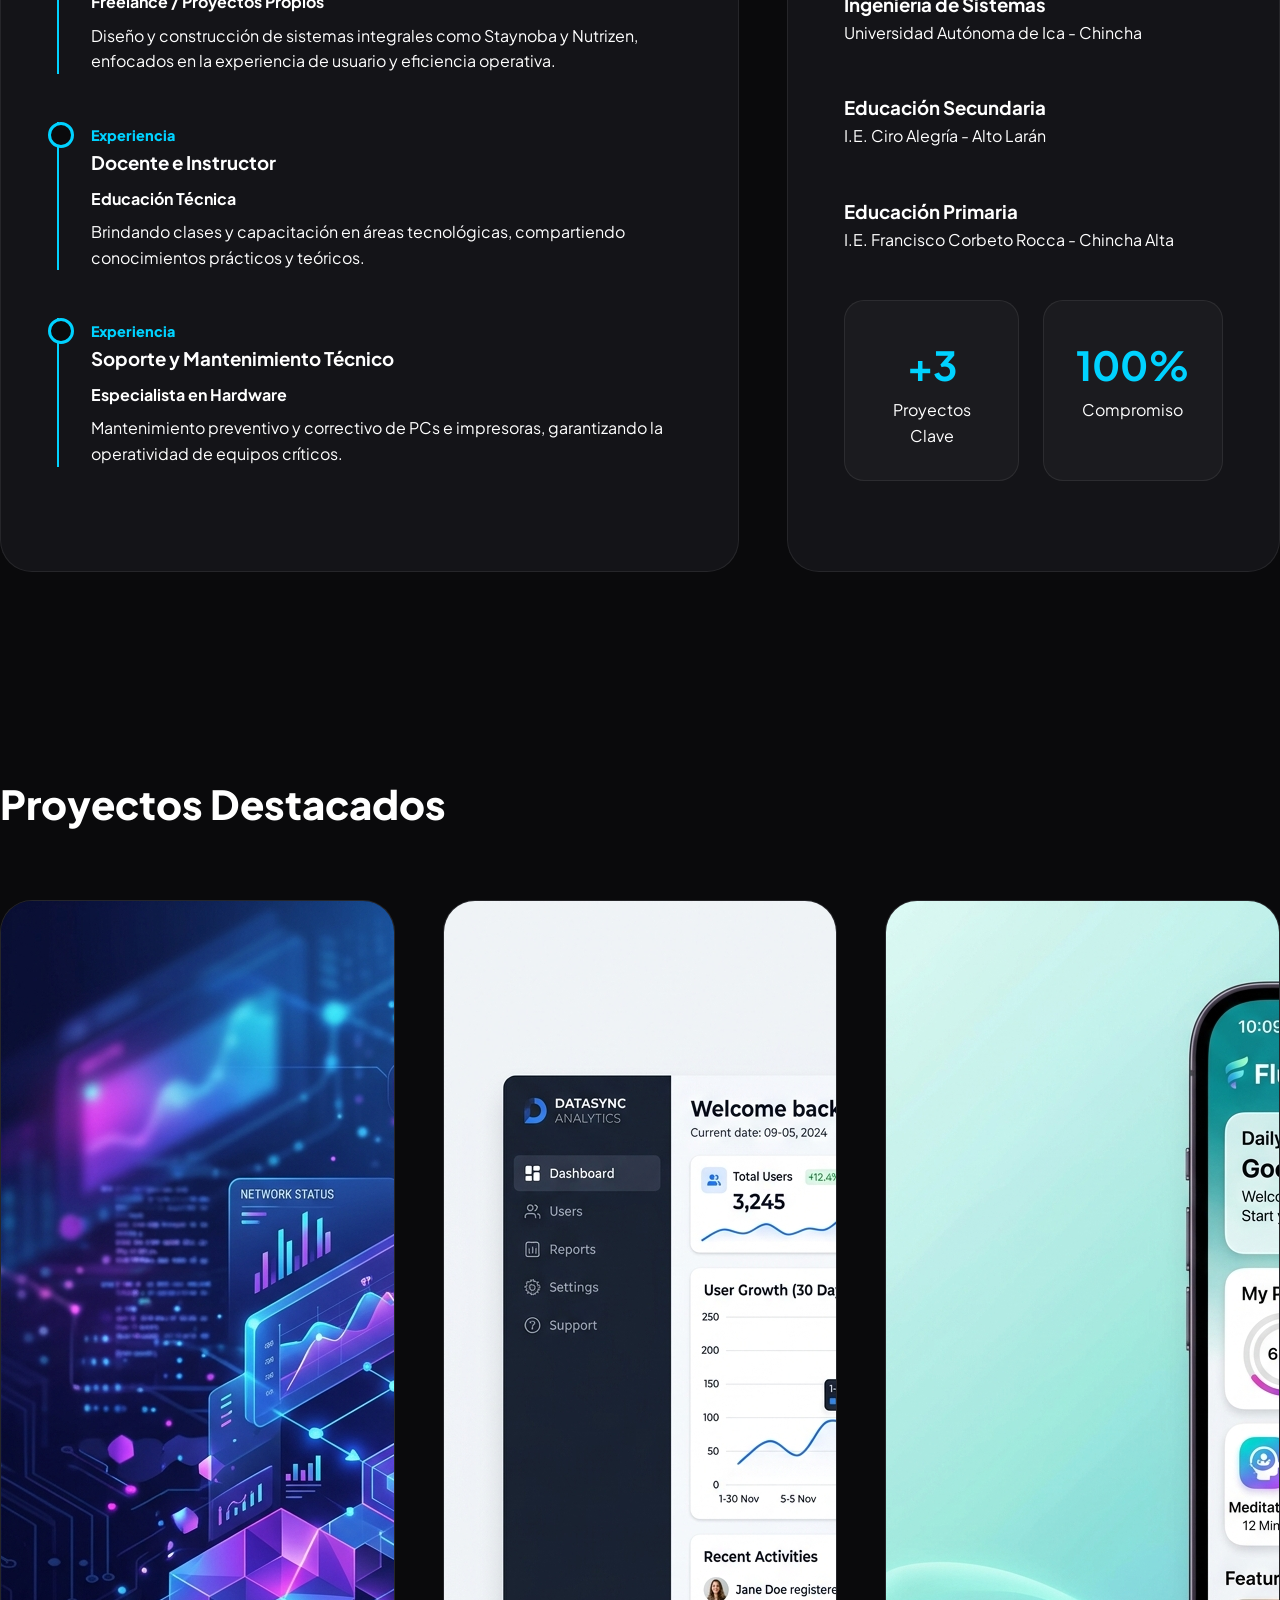
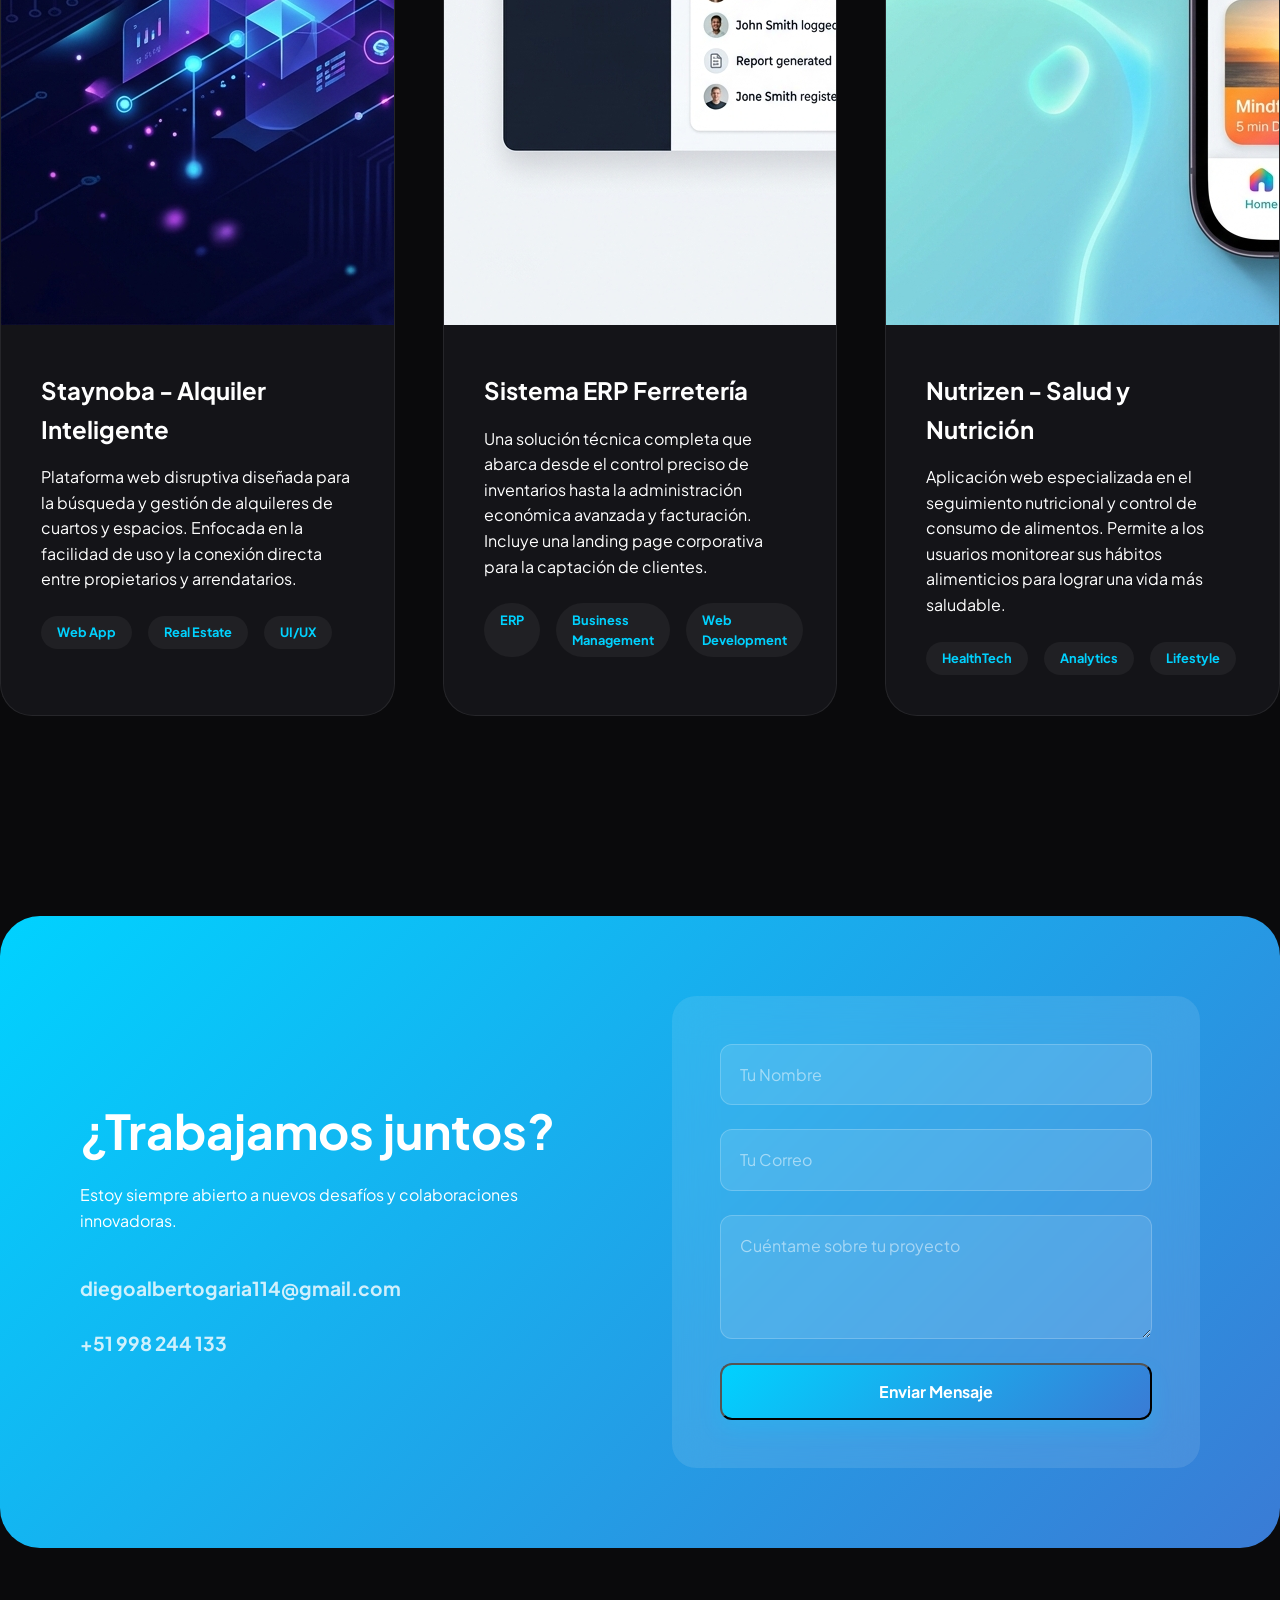
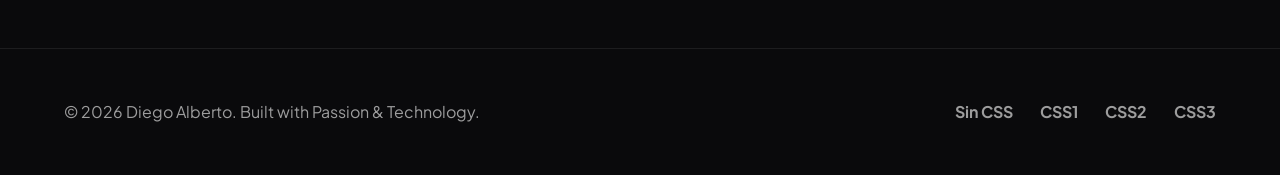
==== commit 4e668a47: "Enhance Portafolio with animations and fix PDF download" ====
--- a/index.html
+++ b/index.html
@@ -10,6 +10,10 @@
     <link href="https://fonts.googleapis.com/css2?family=Plus+Jakarta+Sans:wght@300;400;500;600;700;800&display=swap"
         rel="stylesheet">
     <link rel="stylesheet" href="portafolio.css">
+    <!-- Animations and PDF Libraries -->
+    <link href="https://unpkg.com/aos@2.3.1/dist/aos.css" rel="stylesheet">
+    <script src="https://unpkg.com/aos@2.3.1/dist/aos.js"></script>
+    <script src="https://cdnjs.cloudflare.com/ajax/libs/html2pdf.js/0.10.1/html2pdf.bundle.min.js"></script>
 </head>
 
 <body class="premium-portfolio">
@@ -22,7 +26,7 @@
                 <li><a href="index1.html">CSS1</a></li>
                 <li><a href="index2.html">CSS2</a></li>
                 <li><a href="index3.html">CSS3</a></li>
-                <li><a href="temp_links.html" class="active">Portfolio</a></li>
+                <li><a href="index.html" class="active">Portafolio</a></li>
             </ul>
         </nav>
     </header>
@@ -38,7 +42,7 @@
                     <p class="description">Construyendo el futuro digital con tecnologías de vanguardia. Especialista en
                         crear aplicaciones escalables, seguras y de alto rendimiento.</p>
                     <div class="hero-btns">
-                        <a href="CV_Diego.pdf" download class="btn btn-filled">Descargar CV</a>
+                        <a href="javascript:void(0)" id="btnDownloadPortfolio" class="btn btn-filled">Descargar PDF</a>
                         <a href="#proyectos" class="btn btn-outlined">Explorar Proyectos</a>
                     </div>
                 </div>
@@ -129,11 +133,14 @@
         </section>
 
         <section id="proyectos" class="projects-section container">
-            <h2 class="section-title">Proyectos Destacados</h2>
+            <h2 class="section-title" data-aos="fade-up">Proyectos Destacados</h2>
             <div class="projects-container">
-                <article class="project-card-premium">
+                <article class="project-card-premium" data-aos="fade-up" data-aos-delay="100">
                     <div class="project-preview">
                         <img src="project1.png" alt="Staynoba">
+                        <div class="project-overlay">
+                            <span>Ver Detalle</span>
+                        </div>
                     </div>
                     <div class="project-details">
                         <h3>Staynoba - Alquiler Inteligente</h3>
@@ -143,9 +150,12 @@
                         </div>
                     </div>
                 </article>
-                <article class="project-card-premium">
+                <article class="project-card-premium" data-aos="fade-up" data-aos-delay="200">
                     <div class="project-preview">
                         <img src="project2.png" alt="Sistema Ferretería">
+                        <div class="project-overlay">
+                            <span>Ver Detalle</span>
+                        </div>
                     </div>
                     <div class="project-details">
                         <h3>Sistema ERP Ferretería</h3>
@@ -155,9 +165,12 @@
                         </div>
                     </div>
                 </article>
-                <article class="project-card-premium">
+                <article class="project-card-premium" data-aos="fade-up" data-aos-delay="300">
                     <div class="project-preview">
                         <img src="project3.png" alt="Nutrizen">
+                        <div class="project-overlay">
+                            <span>Ver Detalle</span>
+                        </div>
                     </div>
                     <div class="project-details">
                         <h3>Nutrizen - Salud y Nutrición</h3>
@@ -205,9 +218,124 @@
     </footer>
 
     <!-- WhatsApp Button -->
+    <!-- WhatsApp Button -->
     <a href="https://wa.me/51998244133" class="whatsapp-btn" target="_blank">
         <img src="https://upload.wikimedia.org/wikipedia/commons/6/6b/WhatsApp.svg" alt="WhatsApp">
     </a>
+
+    <!-- Premium Portafolio PDF Template (Hidden) -->
+    <div id="portfolio-pdf-template" style="display: none; padding: 0; font-family: 'Plus Jakarta Sans', Arial, sans-serif; background: #fff; width: 800px; margin: 0 auto; color: #1a1a1a;">
+        <!-- Header / Banner -->
+        <div style="background: linear-gradient(135deg, #0f172a 0%, #1e293b 100%); padding: 60px 40px; color: white; position: relative;">
+            <div style="position: relative; z-index: 2;">
+                <h1 style="margin: 0; font-size: 42px; font-weight: 800; letter-spacing: -1.5px;">DIEGO ALBERTO</h1>
+                <p style="margin: 12px 0 0; font-size: 20px; color: #38bdf8; font-weight: 600; text-transform: uppercase; letter-spacing: 3px;">Full Stack Developer & Software Engineer</p>
+                <div style="margin-top: 30px; display: flex; gap: 30px; font-size: 14px; color: #cbd5e1; border-top: 1px solid rgba(255,255,255,0.1); padding-top: 20px;">
+                    <span>📧 diegoalbertogaria114@gmail.com</span>
+                    <span>📱 +51 998 244 133</span>
+                    <span>📍 Chincha, Perú</span>
+                </div>
+            </div>
+        </div>
+
+        <div style="display: grid; grid-template-columns: 280px 1fr; gap: 0;">
+            <!-- Left Sidebar -->
+            <div style="background: #f1f5f9; padding: 40px 30px; border-right: 2px solid #e2e8f0; min-height: 1000px;">
+                <div style="margin-bottom: 45px;">
+                    <h3 style="font-size: 15px; font-weight: 800; color: #0f172a; margin-bottom: 20px; letter-spacing: 1px;">PERFIL</h3>
+                    <p style="font-size: 13px; line-height: 1.7; color: #334155; margin: 0;">Arquitecto de soluciones especializado en el stack MERN y arquitecturas cloud. Enfocado en crear sistemas escalables que optimicen procesos de negocio.</p>
+                </div>
+
+                <div style="margin-bottom: 45px;">
+                    <h3 style="font-size: 15px; font-weight: 800; color: #0f172a; margin-bottom: 20px; letter-spacing: 1px;">EDUCACIÓN</h3>
+                    <div style="margin-bottom: 20px;">
+                        <p style="margin: 0; font-weight: 700; font-size: 14px; color: #0f172a;">Ingeniería de Sistemas</p>
+                        <p style="margin: 3px 0 0; font-size: 12px; color: #64748b;">Univ. Autónoma de Ica</p>
+                    </div>
+                </div>
+
+                <div style="margin-bottom: 45px;">
+                    <h3 style="font-size: 15px; font-weight: 800; color: #0f172a; margin-bottom: 20px; letter-spacing: 1px;">STACK TÉCNICO</h3>
+                    <div style="display: flex; flex-wrap: wrap; gap: 10px;">
+                        <span style="background: #fff; border: 1px solid #e2e8f0; padding: 5px 12px; border-radius: 6px; font-size: 11px; font-weight: 700; color: #0f172a;">React.js</span>
+                        <span style="background: #fff; border: 1px solid #e2e8f0; padding: 5px 12px; border-radius: 6px; font-size: 11px; font-weight: 700; color: #0f172a;">Node.js</span>
+                        <span style="background: #fff; border: 1px solid #e2e8f0; padding: 5px 12px; border-radius: 6px; font-size: 11px; font-weight: 700; color: #0f172a;">Python</span>
+                        <span style="background: #fff; border: 1px solid #e2e8f0; padding: 5px 12px; border-radius: 6px; font-size: 11px; font-weight: 700; color: #0f172a;">MongoDB</span>
+                        <span style="background: #fff; border: 1px solid #e2e8f0; padding: 5px 12px; border-radius: 6px; font-size: 11px; font-weight: 700; color: #0f172a;">AWS</span>
+                        <span style="background: #fff; border: 1px solid #e2e8f0; padding: 5px 12px; border-radius: 6px; font-size: 11px; font-weight: 700; color: #0f172a;">Docker</span>
+                    </div>
+                </div>
+            </div>
+
+            <!-- Main Content -->
+            <div style="padding: 40px 45px;">
+                <div style="margin-bottom: 50px;">
+                    <h2 style="font-size: 22px; font-weight: 800; color: #0f172a; margin-bottom: 25px; border-bottom: 2px solid #f1f5f9; padding-bottom: 10px;">EXPERIENCIA PROFESIONAL</h2>
+                    
+                    <div style="margin-bottom: 30px;">
+                        <div style="display: flex; justify-content: space-between; align-items: baseline;">
+                            <h3 style="margin: 0; font-size: 17px; color: #0f172a;">Desarrollador de Plataformas</h3>
+                            <span style="font-size: 12px; color: #38bdf8; font-weight: 700;">PRESENTE</span>
+                        </div>
+                        <p style="margin: 5px 0 12px; font-size: 14px; color: #64748b; font-weight: 500;">Freelance / Proyectos Propios</p>
+                        <p style="margin: 0; font-size: 13px; color: #475569; line-height: 1.7;">Liderazgo técnico en el diseño y despliegue de ecosistemas digitales complejos, integrando pasarelas de pago y sistemas de gestión de datos en tiempo real.</p>
+                    </div>
+                </div>
+
+                <div>
+                    <h2 style="font-size: 22px; font-weight: 800; color: #0f172a; margin-bottom: 25px; border-bottom: 2px solid #f1f5f9; padding-bottom: 10px;">PORTAFOLIO DE PROYECTOS</h2>
+
+                    <div style="margin-bottom: 25px; padding: 20px; background: #f8fafc; border-radius: 15px; border: 1px solid #f1f5f9;">
+                        <h4 style="margin: 0; font-size: 16px; color: #0f172a; display: flex; align-items: center; gap: 8px;">
+                            <span style="color: #38bdf8;">★</span> Staynoba - Alquiler Inteligente
+                        </h4>
+                        <p style="margin: 10px 0 0; font-size: 12.5px; color: #475569; line-height: 1.6;">Arquitectura Web completa para la gestión de bienes raíces. Incluye panel de administración, filtros avanzados y sistema de reservas dinámico.</p>
+                    </div>
+
+                    <div style="margin-bottom: 25px; padding: 20px; background: #f8fafc; border-radius: 15px; border: 1px solid #f1f5f9;">
+                        <h4 style="margin: 0; font-size: 16px; color: #0f172a; display: flex; align-items: center; gap: 8px;">
+                            <span style="color: #38bdf8;">★</span> ERP Ferretería DIWIFA
+                        </h4>
+                        <p style="margin: 10px 0 0; font-size: 12.5px; color: #475569; line-height: 1.6;">Solución corporativa integral. Gestión de inventario automatizada, facturación electrónica y módulos de análisis financiero.</p>
+                    </div>
+
+                    <div style="margin-bottom: 25px; padding: 20px; background: #f8fafc; border-radius: 15px; border: 1px solid #f1f5f9;">
+                        <h4 style="margin: 0; font-size: 16px; color: #0f172a; display: flex; align-items: center; gap: 8px;">
+                            <span style="color: #38bdf8;">★</span> Nutrizen HealthTech
+                        </h4>
+                        <p style="margin: 10px 0 0; font-size: 12.5px; color: #475569; line-height: 1.6;">Aplicación para el monitoreo nutricional con visualización de datos de consumo y planes personalizados.</p>
+                    </div>
+                </div>
+            </div>
+        </div>
+    </div>
+
+    <script>
+        // Initialize AOS
+        AOS.init({
+            duration: 1000,
+            once: true,
+            offset: 100
+        });
+
+        document.getElementById('btnDownloadPortfolio').addEventListener('click', function() {
+            const element = document.getElementById('portfolio-pdf-template');
+            element.style.display = 'block';
+
+            const opt = {
+                margin: [0, 0, 0, 0],
+                filename: 'Portafolio_Diego_Alberto.pdf',
+                image: { type: 'jpeg', quality: 1 },
+                html2canvas: { scale: 2, useCORS: true, logging: false },
+                jsPDF: { unit: 'mm', format: 'a4', orientation: 'portrait' },
+                pagebreak: { mode: 'avoid-all' }
+            };
+
+            html2pdf().from(element).set(opt).save().then(() => {
+                element.style.display = 'none';
+            });
+        });
+    </script>
 </body>
 
 </html>
--- a/portafolio.css
+++ b/portafolio.css
@@ -349,21 +349,61 @@
     border-color: var(--primary);
 }
 
+.project-card-premium:hover .project-preview img {
+    transform: scale(1.1) rotate(2deg);
+}
+
 .project-preview {
-    height: 300px;
-    overflow: hidden;
-}
-
-.project-preview img {
+    position: relative;
+}
+
+.project-overlay {
+    position: absolute;
+    top: 0;
+    left: 0;
     width: 100%;
     height: 100%;
-    object-fit: cover;
+    background: rgba(0, 210, 255, 0.4);
+    backdrop-filter: blur(8px);
+    display: flex;
+    justify-content: center;
+    align-items: center;
+    opacity: 0;
     transition: 0.5s;
 }
 
-.project-card-premium:hover .project-preview img {
-    transform: scale(1.1);
-}
+.project-overlay span {
+    background: white;
+    color: black;
+    padding: 0.8rem 2rem;
+    border-radius: 50px;
+    font-weight: 800;
+    font-size: 0.9rem;
+    transform: translateY(20px);
+    transition: 0.5s;
+}
+
+.project-card-premium:hover .project-overlay {
+    opacity: 1;
+}
+
+.project-card-premium:hover .project-overlay span {
+    transform: translateY(0);
+}
+
+/* Floating animation for projects */
+.project-card-premium {
+    animation: float-card 6s ease-in-out infinite;
+}
+
+@keyframes float-card {
+    0%, 100% { transform: translateY(0); }
+    50% { transform: translateY(-10px); }
+}
+
+/* Delay for each project card */
+.project-card-premium:nth-child(2) { animation-delay: 1s; }
+.project-card-premium:nth-child(3) { animation-delay: 2s; }
 
 .project-details { padding: 2.5rem; }
 
